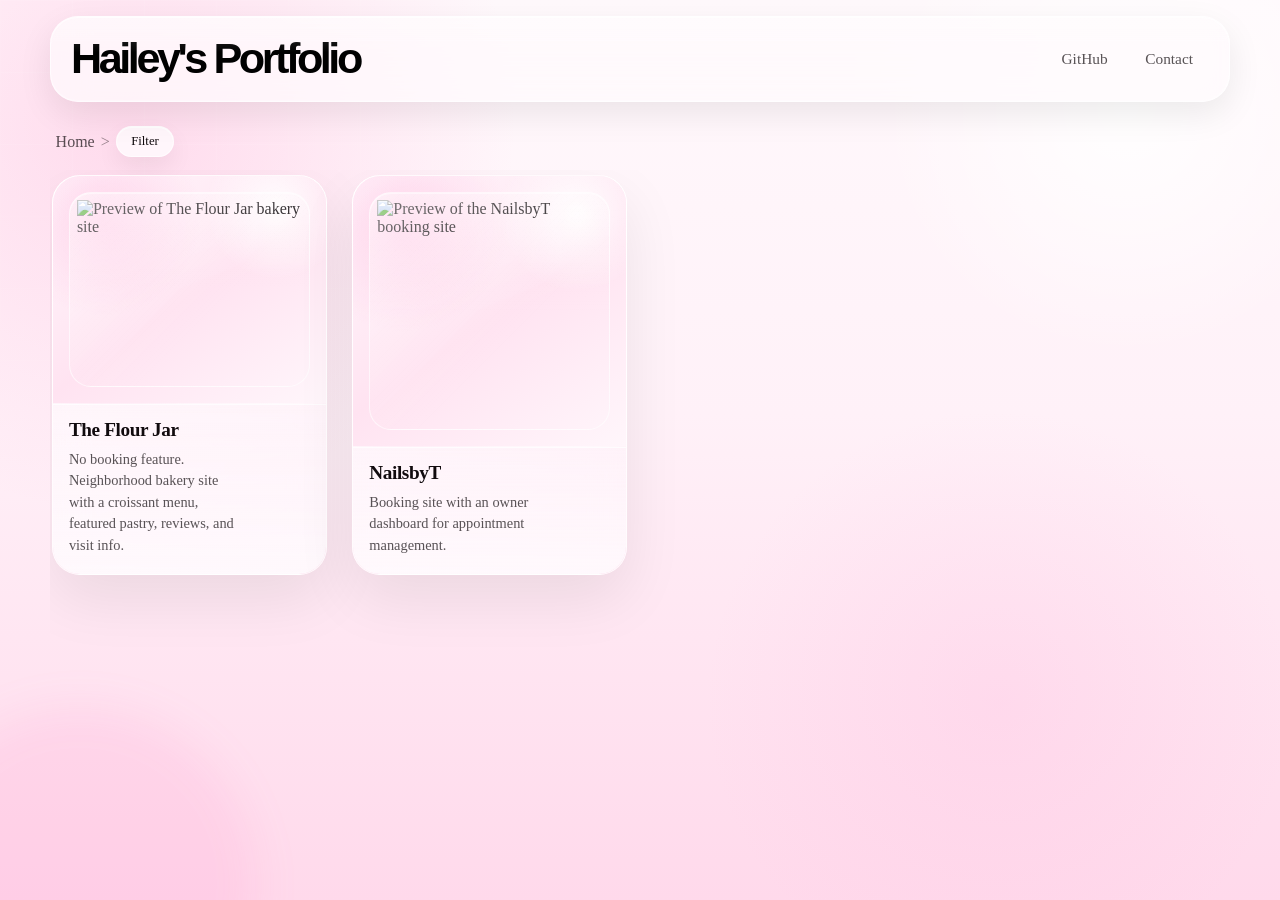
==== index.html @ 53191933 "Pages fix?" ====
<!DOCTYPE html>
<html lang="en">
<head>
    <meta charset="UTF-8">
    <meta name="viewport" content="width=device-width, initial-scale=1.0">
    <title>Hailey's Portfolio</title>
    <meta
        name="description"
        content="Portfolio of projects by Hailey."
    >
    <link rel="stylesheet" href="main.css">
</head>
<body>
    <div class="nav">
        <h1>Hailey's Portfolio</h1>
        <div class="spacing"></div>
        <div class="nav-links">
            <a class="nav-link" href="https://github.com/HALLICEE" target="_blank">
                <span class="nav-text">GitHub</span>
                <span class="nav-icon"><img src="assets/github.svg" alt="GitHub"></span>
            </a>
            <a class="nav-link" href="mailto:fullyhailey@icloud.com">
                <span class="nav-text">Contact</span>
                <span class="nav-icon"><img src="./assets/avatar.svg" alt="Contact"></span>
            </a>
        </div>
    </div>
    <div class="breadcrumb">
        <a href="index.html" class="crumb-home">Home</a>
        <span class="crumb-selected"></span>
        <span class="filter-separator" aria-hidden="true">&gt;</span>
        <div class="filter-dropdown">
            <button class="filter-btn" type="button">Filter</button>
            <div class="filter-menu"></div>
        </div>
    </div>
    <div class="content"></div>

    <script src="./scripts/projects.js"></script>
    <script src="./scripts/main.js"></script>
</body>
</html>
---- main.css ----
:root {
    --site-bg: #fff1f8;
    --site-bg-soft: #fff9fc;
    --site-bg-deep: #ffd9eb;
    --glass-bg: rgba(255, 250, 253, 0.76);
    --glass-border: rgba(255, 255, 255, 0.6);
    --glass-shadow: rgba(16, 11, 14, 0.08);
    --panel-bg: rgba(255, 251, 253, 0.9);
    --panel-border: rgba(255, 255, 255, 0.64);
    --panel-shadow: 0 24px 60px rgba(16, 11, 14, 0.08);
    --panel-shadow-hover: 0 28px 72px rgba(16, 11, 14, 0.12);
    --menu-bg: rgba(255, 250, 253, 0.96);
    --menu-border: rgba(255, 255, 255, 0.68);
    --text-main: #110b0e;
    --text-soft: rgba(17, 11, 14, 0.7);
    --text-faint: rgba(17, 11, 14, 0.45);
    --accent: #ff74b7;
    --accent-strong: #ff3f97;
    --accent-soft: rgba(255, 192, 224, 0.5);
    --glass-shine: rgba(255, 255, 255, 0.8);
    --filter: blur(18px);
    --br: 28px;
}

* {
    margin: 0;
    padding: 0;
    box-sizing: border-box;
    font-family: Georgia, "Times New Roman", Times, serif;
}

html {
    scroll-behavior: smooth;
}

body {
    position: relative;
    min-height: 100vh;
    width: 100%;
    overflow-x: hidden;
    display: flex;
    flex-direction: column;
    align-items: center;
    background:
        radial-gradient(circle at 10% 14%, rgba(255, 121, 187, 0.22), transparent 28%),
        radial-gradient(circle at 88% 12%, rgba(255, 255, 255, 0.92), transparent 18%),
        radial-gradient(circle at 78% 78%, rgba(255, 166, 214, 0.16), transparent 24%),
        linear-gradient(180deg, var(--site-bg-soft) 0%, var(--site-bg) 46%, var(--site-bg-deep) 100%);
    color: var(--text-main);
}

body::before,
body::after {
    content: "";
    position: fixed;
    pointer-events: none;
}

body::before {
    inset: 0;
    background-image:
        linear-gradient(rgba(255, 255, 255, 0.34) 1px, transparent 1px),
        linear-gradient(90deg, rgba(255, 255, 255, 0.3) 1px, transparent 1px);
    background-size: 72px 72px;
    opacity: 0.46;
    mask-image: linear-gradient(180deg, rgba(0, 0, 0, 0.6), transparent 84%);
    -webkit-mask-image: linear-gradient(180deg, rgba(0, 0, 0, 0.6), transparent 84%);
}

body::after {
    left: -6rem;
    bottom: -10rem;
    width: 22rem;
    height: 22rem;
    border-radius: 999px;
    background: rgba(255, 112, 182, 0.1);
    filter: blur(20px);
}

a {
    color: inherit;
    text-decoration: none;
}

.nav,
.breadcrumb,
.content {
    width: min(1180px, calc(100% - 2rem));
}

.nav {
    min-height: 86px;
    margin-top: 1rem;
    padding: 1rem 1.25rem;
    display: flex;
    flex-direction: row;
    align-items: center;
    justify-content: space-between;
    gap: 1rem;
    position: sticky;
    top: 1rem;
    z-index: 20;
    backdrop-filter: var(--filter);
    -webkit-backdrop-filter: var(--filter);
    background: var(--glass-bg);
    border: 1px solid var(--glass-border);
    box-shadow:
        inset 0 1px 0 rgba(255, 255, 255, 0.8),
        inset 0 -1px 0 rgba(255, 255, 255, 0.28),
        0 12px 34px var(--glass-shadow);
    border-radius: var(--br);
}

.nav::before {
    content: "";
    position: absolute;
    inset: 1px;
    border-radius: calc(var(--br) - 1px);
    background: linear-gradient(180deg, rgba(255, 255, 255, 0.26), transparent 42%);
    pointer-events: none;
}

.nav h1 {
    flex: 0 1 auto;
    display: flex;
    align-items: center;
    padding: 0;
    font-family: "Avenir Next Condensed", "Futura", "Arial Narrow", sans-serif;
    font-size: clamp(1.45rem, 4vw, 2.7rem);
    font-weight: 800;
    color: black;
    line-height: 0.92;
    letter-spacing: -0.08em;
    text-transform: none;
}

.spacing {
    flex: 1;
    min-width: 1rem;
}

.nav-links {
    display: flex;
    flex-direction: row;
    align-items: center;
    justify-content: flex-end;
    gap: 0.35rem;
    flex-wrap: wrap;
}

.nav-link {
    min-height: 46px;
    padding: 0.75rem 1rem;
    margin: 0;
    display: flex;
    align-items: center;
    justify-content: center;
    border-radius: 999px;
    color: var(--text-soft);
    font-size: clamp(0.95rem, 1.2vw, 1.05rem);
    transition:
        color 180ms ease,
        background-color 180ms ease,
        transform 180ms ease,
        box-shadow 180ms ease;
}

.nav-link:hover,
.nav-link:focus-visible {
    color: var(--accent-strong);
    background: rgba(255, 255, 255, 0.66);
    box-shadow:
        inset 0 1px 0 rgba(255, 255, 255, 0.86),
        0 10px 22px rgba(16, 11, 14, 0.08);
    transform: translateY(-1px);
}

.nav-icon {
    display: none;
}

.nav-icon img {
    width: 20px;
    height: 20px;
    filter: brightness(0.08);
}

.breadcrumb {
    min-height: 62px;
    margin: 0.35rem 0 0;
    padding: 1rem 0.35rem 0.6rem;
    display: flex;
    flex-direction: row;
    align-items: center;
    justify-content: flex-start;
    gap: 0;
    color: var(--text-soft);
    flex-wrap: wrap;
}

.crumb-home,
.crumb-selected button {
    text-decoration: none;
    color: inherit;
    background: none;
    border: none;
    padding: 0;
    margin: 0;
    display: inline;
    font: inherit;
    line-height: inherit;
    text-align: left;
    vertical-align: baseline;
    appearance: none;
    -webkit-appearance: none;
}

.crumb-home,
.crumb-selected button,
.filter-btn {
    transition:
        color 180ms ease,
        background-color 180ms ease,
        box-shadow 180ms ease;
}

.crumb-home:hover,
.crumb-home:focus-visible,
.crumb-selected button:hover,
.crumb-selected button:focus-visible {
    color: var(--accent-strong);
}

.crumb-selected {
    display: inline-flex;
    align-items: center;
    gap: 0;
    flex-wrap: wrap;
}

.crumb-selected button {
    padding: 0.18rem 0.32rem;
    border-radius: 999px;
}

.filter-dropdown {
    position: relative;
    display: inline-flex;
    align-items: center;
    gap: 0;
}

.crumb-separator,
.filter-separator {
    display: none;
    margin: 0 6px;
    color: var(--text-faint);
}

.crumb-selected .crumb-separator {
    display: inline-block;
}

.filter-btn,
.filter-option {
    cursor: pointer;
    font: inherit;
}

.filter-btn {
    border: 1px solid var(--menu-border);
    background: rgba(255, 249, 252, 0.9);
    padding: 0.45rem 0.9rem;
    margin: 0;
    display: inline-flex;
    align-items: center;
    justify-content: center;
    gap: 0.35rem;
    font-size: clamp(0.8rem, 1vw, 1rem);
    line-height: inherit;
    vertical-align: baseline;
    color: var(--text-main);
    border-radius: 999px;
    box-shadow:
        inset 0 1px 0 rgba(255, 255, 255, 0.88),
        0 10px 24px rgba(16, 11, 14, 0.06);
}

.filter-btn:hover,
.filter-btn:focus-visible {
    color: var(--accent-strong);
    background: rgba(255, 255, 255, 0.92);
}

.filter-menu {
    display: none;
    position: absolute;
    top: calc(100% + 12px);
    left: 0;
    min-width: 210px;
    z-index: 9999;
    padding: 0.55rem;
    border: 1px solid var(--menu-border);
    border-radius: 20px;
    background: var(--menu-bg);
    box-shadow:
        inset 0 1px 0 rgba(255, 255, 255, 0.84),
        0 20px 44px rgba(16, 11, 14, 0.12);
    backdrop-filter: blur(18px);
    -webkit-backdrop-filter: blur(18px);
}

.filter-option {
    display: block;
    width: 100%;
    padding: 0.75rem 0.9rem;
    text-align: left;
    border: none;
    border-radius: 14px;
    background: transparent;
    color: var(--text-main);
}

.filter-option + .filter-option {
    margin-top: 0.3rem;
}

.filter-option:hover,
.filter-option:focus-visible {
    background: var(--accent-soft);
    color: var(--accent-strong);
}

.content {
    flex: 1;
    min-height: 0;
    display: grid;
    grid-template-columns: repeat(4, minmax(0, 1fr));
    justify-items: center;
    align-content: start;
    gap: 1.35rem;
    overflow-y: auto;
    padding: 0.35rem 0 2rem;
}

.project-card {
    --card-accent: rgba(255, 179, 220, 0.28);
    --card-accent-strong: rgba(255, 78, 153, 0.22);

    height: 400px;
    width: 275px;
    display: block;
    position: relative;
    isolation: isolate;
    border: 1px solid var(--panel-border);
    background:
        linear-gradient(180deg, rgba(255, 255, 255, 0.92), rgba(255, 244, 250, 0.98)),
        var(--panel-bg);
    border-radius: 28px;
    overflow: hidden;
    box-shadow:
        inset 0 1px 0 rgba(255, 255, 255, 0.88),
        inset 0 -1px 0 rgba(255, 255, 255, 0.24),
        var(--panel-shadow);
    backdrop-filter: blur(14px);
    -webkit-backdrop-filter: blur(14px);
    transition:
        transform 220ms ease,
        box-shadow 220ms ease,
        border-color 220ms ease;
}

.project-card[hidden] {
    display: none !important;
}

.project-card::before {
    content: "";
    position: absolute;
    inset: 0;
    background:
        radial-gradient(circle at 82% 16%, rgba(255, 255, 255, 0.9), transparent 20%),
        linear-gradient(180deg, rgba(255, 255, 255, 0.18), transparent 38%),
        linear-gradient(145deg, transparent 0%, var(--card-accent) 100%);
    z-index: 0;
}

.project-card::after {
    content: "";
    position: absolute;
    inset: 1px;
    border-radius: 27px;
    border: 1px solid rgba(255, 255, 255, 0.34);
    mask-image: linear-gradient(160deg, rgba(0, 0, 0, 0.8), transparent 54%);
    -webkit-mask-image: linear-gradient(160deg, rgba(0, 0, 0, 0.8), transparent 54%);
    pointer-events: none;
    z-index: 0;
}

.project-card > * {
    position: relative;
    z-index: 1;
}

#project-1{
    --card-accent: rgba(255, 189, 226, 0.3);
    --card-accent-strong: rgba(255, 63, 151, 0.24);
}


.project-card:hover,
.project-card:focus-within {
    transform: translateY(-6px);
    border-color: rgba(255, 255, 255, 0.82);
    box-shadow: var(--panel-shadow-hover);
}

.project-card-featured {
    padding: 0;
}

.project-card:not(.project-card-featured) {
    padding: 1.3rem;
    display: flex;
    flex-direction: column;
    justify-content: flex-end;
    gap: 0.65rem;
}

.project-card-link {
    height: 100%;
    display: grid;
    grid-template-rows: minmax(0, 1fr) auto;
    color: inherit;
    text-decoration: none;
}

.project-thumbnail {
    min-height: 0;
    position: relative;
    display: flex;
    align-items: center;
    justify-content: center;
    padding: 1.5rem;
    background:
        radial-gradient(circle at 18% 18%, rgba(255, 152, 206, 0.32), transparent 34%),
        radial-gradient(circle at 82% 14%, rgba(255, 255, 255, 0.9), transparent 24%),
        linear-gradient(145deg, #fff8fc 0%, #ffe3f1 52%, #fff6fb 100%);
    border-bottom: 1px solid rgba(255, 255, 255, 0.42);
}

.project-thumbnail::before {
    content: "";
    position: absolute;
    inset: 1rem;
    border-radius: 22px;
    border: 1px solid rgba(255, 255, 255, 0.62);
    background:
        linear-gradient(135deg, rgba(255, 255, 255, 0.34), transparent 60%),
        linear-gradient(180deg, rgba(255, 255, 255, 0.18), transparent 50%);
    box-shadow: inset 0 1px 0 rgba(255, 255, 255, 0.48);
}

.project-thumbnail.is-placeholder {
    border-bottom: 1px solid rgba(255, 255, 255, 0.42);
}

.project-thumbnail-label {
    position: relative;
    z-index: 1;
    font-size: 0.8rem;
    letter-spacing: 0.15em;
    text-transform: uppercase;
    color: rgba(17, 11, 14, 0.64);
    text-align: center;
}

.project-thumbnail-image {
    width: 100%;
    height: 100%;
    object-fit: cover;
}

.project-card-summary {
    display: flex;
    flex-direction: column;
    justify-content: flex-end;
    gap: 0.5rem;
    min-height: 118px;
    padding: 1rem 1rem 1.1rem;
    background: linear-gradient(180deg, rgba(255, 250, 253, 0.58), rgba(255, 250, 253, 0.94));
    backdrop-filter: blur(16px);
    -webkit-backdrop-filter: blur(16px);
    box-shadow: inset 0 1px 0 rgba(255, 255, 255, 0.72);
}

.project-card h2,
.project-card-summary h2 {
    font-size: clamp(1.12rem, 1.5vw, 1.38rem);
    line-height: 1.08;
    letter-spacing: -0.02em;
    color: var(--text-main);
}

.project-card > p,
.project-caption {
    font-size: 0.9rem;
    line-height: 1.5;
    max-width: 24ch;
    color: var(--text-soft);
}

.project-empty-state {
    grid-column: 1 / -1;
    width: min(100%, 420px);
    padding: 1.6rem;
    border: 1px solid var(--panel-border);
    border-radius: 28px;
    background:
        linear-gradient(180deg, rgba(255, 255, 255, 0.92), rgba(255, 244, 250, 0.98)),
        var(--panel-bg);
    box-shadow:
        inset 0 1px 0 rgba(255, 255, 255, 0.88),
        inset 0 -1px 0 rgba(255, 255, 255, 0.24),
        var(--panel-shadow);
    text-align: center;
}

.project-empty-state h2 {
    font-size: 1.12rem;
}

.project-empty-state p {
    margin-top: 0.45rem;
    color: var(--text-soft);
    line-height: 1.55;
}

.project-card-link:hover,
.project-card-link:focus-visible {
    background: transparent;
    transform: none;
}

.content::-webkit-scrollbar {
    width: 12px;
}

.content::-webkit-scrollbar-track {
    background: rgba(255, 255, 255, 0.28);
    border-radius: 999px;
}

.content::-webkit-scrollbar-thumb {
    background: rgba(17, 11, 14, 0.18);
    border-radius: 999px;
    border: 2px solid rgba(255, 255, 255, 0.28);
}

.content::-webkit-scrollbar-thumb:hover {
    background: rgba(255, 63, 151, 0.54);
}

@media (max-width: 1080px) {
    .content {
        grid-template-columns: repeat(2, minmax(0, 1fr));
    }
}

@media (max-width: 800px) {
    .nav-text {
        display: none;
    }

    .nav-icon {
        display: inline;
    }

    .nav-link {
        padding: 0.7rem 0.85rem;
    }
}

@media (max-width: 720px) {
    .nav,
    .breadcrumb,
    .content {
        width: min(100%, calc(100% - 1.25rem));
    }

    .nav {
        top: 0.65rem;
        padding: 0.9rem 1rem;
        border-radius: 24px;
        flex-wrap: wrap;
    }

    .spacing {
        display: none;
    }

    .nav-links {
        width: 100%;
        justify-content: flex-start;
    }

    .breadcrumb {
        padding: 0.85rem 0.1rem 0.45rem;
    }

    .content {
        grid-template-columns: 1fr;
        padding-bottom: 1.5rem;
    }

    .project-card {
        width: min(100%, 420px);
    }
}
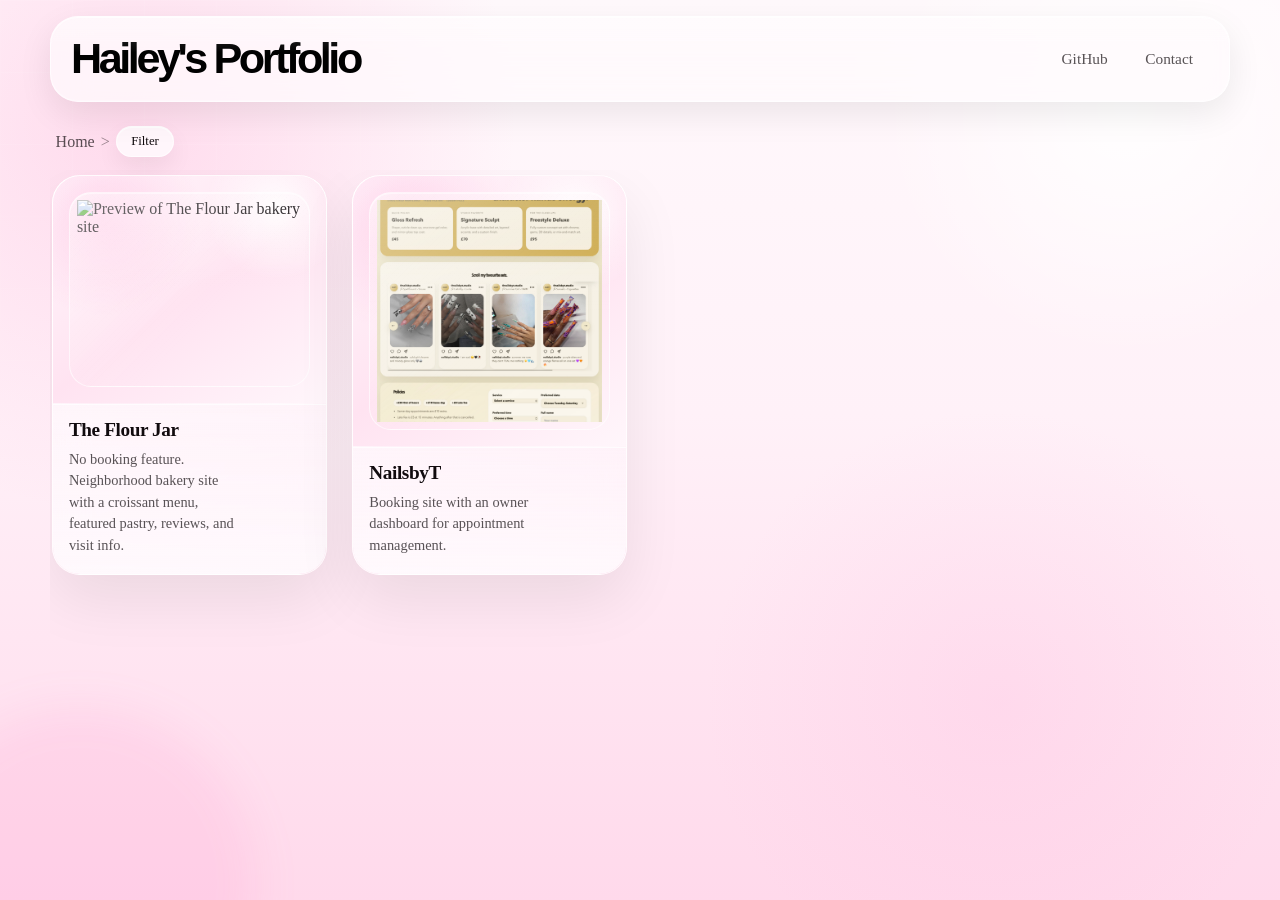
==== commit 55ea16e2: "Thumbnail fix" ====
--- a/index.html
+++ b/index.html
@@ -8,7 +8,7 @@
         name="description"
         content="Portfolio of projects by Hailey."
     >
-    <link rel="stylesheet" href="main.css">
+    <link rel="stylesheet" href="./style.css">
 </head>
 <body>
     <div class="nav">
@@ -36,7 +36,6 @@
     </div>
     <div class="content"></div>
 
-    <script src="./scripts/projects.js"></script>
-    <script src="./scripts/main.js"></script>
+    <script src="./script.js"></script>
 </body>
 </html>
--- a/style.css
+++ b/style.css
@@ -0,0 +1,619 @@
+:root {
+    --site-bg: #fff1f8;
+    --site-bg-soft: #fff9fc;
+    --site-bg-deep: #ffd9eb;
+    --glass-bg: rgba(255, 250, 253, 0.76);
+    --glass-border: rgba(255, 255, 255, 0.6);
+    --glass-shadow: rgba(16, 11, 14, 0.08);
+    --panel-bg: rgba(255, 251, 253, 0.9);
+    --panel-border: rgba(255, 255, 255, 0.64);
+    --panel-shadow: 0 24px 60px rgba(16, 11, 14, 0.08);
+    --panel-shadow-hover: 0 28px 72px rgba(16, 11, 14, 0.12);
+    --menu-bg: rgba(255, 250, 253, 0.96);
+    --menu-border: rgba(255, 255, 255, 0.68);
+    --text-main: #110b0e;
+    --text-soft: rgba(17, 11, 14, 0.7);
+    --text-faint: rgba(17, 11, 14, 0.45);
+    --accent: #ff74b7;
+    --accent-strong: #ff3f97;
+    --accent-soft: rgba(255, 192, 224, 0.5);
+    --glass-shine: rgba(255, 255, 255, 0.8);
+    --filter: blur(18px);
+    --br: 28px;
+}
+
+* {
+    margin: 0;
+    padding: 0;
+    box-sizing: border-box;
+    font-family: Georgia, "Times New Roman", Times, serif;
+}
+
+html {
+    scroll-behavior: smooth;
+}
+
+body {
+    position: relative;
+    min-height: 100vh;
+    width: 100%;
+    overflow-x: hidden;
+    display: flex;
+    flex-direction: column;
+    align-items: center;
+    background:
+        radial-gradient(circle at 10% 14%, rgba(255, 121, 187, 0.22), transparent 28%),
+        radial-gradient(circle at 88% 12%, rgba(255, 255, 255, 0.92), transparent 18%),
+        radial-gradient(circle at 78% 78%, rgba(255, 166, 214, 0.16), transparent 24%),
+        linear-gradient(180deg, var(--site-bg-soft) 0%, var(--site-bg) 46%, var(--site-bg-deep) 100%);
+    color: var(--text-main);
+}
+
+body::before,
+body::after {
+    content: "";
+    position: fixed;
+    pointer-events: none;
+}
+
+body::before {
+    inset: 0;
+    background-image:
+        linear-gradient(rgba(255, 255, 255, 0.34) 1px, transparent 1px),
+        linear-gradient(90deg, rgba(255, 255, 255, 0.3) 1px, transparent 1px);
+    background-size: 72px 72px;
+    opacity: 0.46;
+    mask-image: linear-gradient(180deg, rgba(0, 0, 0, 0.6), transparent 84%);
+    -webkit-mask-image: linear-gradient(180deg, rgba(0, 0, 0, 0.6), transparent 84%);
+}
+
+body::after {
+    left: -6rem;
+    bottom: -10rem;
+    width: 22rem;
+    height: 22rem;
+    border-radius: 999px;
+    background: rgba(255, 112, 182, 0.1);
+    filter: blur(20px);
+}
+
+a {
+    color: inherit;
+    text-decoration: none;
+}
+
+.nav,
+.breadcrumb,
+.content {
+    width: min(1180px, calc(100% - 2rem));
+}
+
+.nav {
+    min-height: 86px;
+    margin-top: 1rem;
+    padding: 1rem 1.25rem;
+    display: flex;
+    flex-direction: row;
+    align-items: center;
+    justify-content: space-between;
+    gap: 1rem;
+    position: sticky;
+    top: 1rem;
+    z-index: 20;
+    backdrop-filter: var(--filter);
+    -webkit-backdrop-filter: var(--filter);
+    background: var(--glass-bg);
+    border: 1px solid var(--glass-border);
+    box-shadow:
+        inset 0 1px 0 rgba(255, 255, 255, 0.8),
+        inset 0 -1px 0 rgba(255, 255, 255, 0.28),
+        0 12px 34px var(--glass-shadow);
+    border-radius: var(--br);
+}
+
+.nav::before {
+    content: "";
+    position: absolute;
+    inset: 1px;
+    border-radius: calc(var(--br) - 1px);
+    background: linear-gradient(180deg, rgba(255, 255, 255, 0.26), transparent 42%);
+    pointer-events: none;
+}
+
+.nav h1 {
+    flex: 0 1 auto;
+    display: flex;
+    align-items: center;
+    padding: 0;
+    font-family: "Avenir Next Condensed", "Futura", "Arial Narrow", sans-serif;
+    font-size: clamp(1.45rem, 4vw, 2.7rem);
+    font-weight: 800;
+    color: black;
+    line-height: 0.92;
+    letter-spacing: -0.08em;
+    text-transform: none;
+}
+
+.spacing {
+    flex: 1;
+    min-width: 1rem;
+}
+
+.nav-links {
+    display: flex;
+    flex-direction: row;
+    align-items: center;
+    justify-content: flex-end;
+    gap: 0.35rem;
+    flex-wrap: wrap;
+}
+
+.nav-link {
+    min-height: 46px;
+    padding: 0.75rem 1rem;
+    margin: 0;
+    display: flex;
+    align-items: center;
+    justify-content: center;
+    border-radius: 999px;
+    color: var(--text-soft);
+    font-size: clamp(0.95rem, 1.2vw, 1.05rem);
+    transition:
+        color 180ms ease,
+        background-color 180ms ease,
+        transform 180ms ease,
+        box-shadow 180ms ease;
+}
+
+.nav-link:hover,
+.nav-link:focus-visible {
+    color: var(--accent-strong);
+    background: rgba(255, 255, 255, 0.66);
+    box-shadow:
+        inset 0 1px 0 rgba(255, 255, 255, 0.86),
+        0 10px 22px rgba(16, 11, 14, 0.08);
+    transform: translateY(-1px);
+}
+
+.nav-icon {
+    display: none;
+}
+
+.nav-icon img {
+    width: 20px;
+    height: 20px;
+    filter: brightness(0.08);
+}
+
+.breadcrumb {
+    min-height: 62px;
+    margin: 0.35rem 0 0;
+    padding: 1rem 0.35rem 0.6rem;
+    display: flex;
+    flex-direction: row;
+    align-items: center;
+    justify-content: flex-start;
+    gap: 0;
+    color: var(--text-soft);
+    flex-wrap: wrap;
+}
+
+.crumb-home,
+.crumb-selected button {
+    text-decoration: none;
+    color: inherit;
+    background: none;
+    border: none;
+    padding: 0;
+    margin: 0;
+    display: inline;
+    font: inherit;
+    line-height: inherit;
+    text-align: left;
+    vertical-align: baseline;
+    appearance: none;
+    -webkit-appearance: none;
+}
+
+.crumb-home,
+.crumb-selected button,
+.filter-btn {
+    transition:
+        color 180ms ease,
+        background-color 180ms ease,
+        box-shadow 180ms ease;
+}
+
+.crumb-home:hover,
+.crumb-home:focus-visible,
+.crumb-selected button:hover,
+.crumb-selected button:focus-visible {
+    color: var(--accent-strong);
+}
+
+.crumb-selected {
+    display: inline-flex;
+    align-items: center;
+    gap: 0;
+    flex-wrap: wrap;
+}
+
+.crumb-selected button {
+    padding: 0.18rem 0.32rem;
+    border-radius: 999px;
+}
+
+.filter-dropdown {
+    position: relative;
+    display: inline-flex;
+    align-items: center;
+    gap: 0;
+}
+
+.crumb-separator,
+.filter-separator {
+    display: none;
+    margin: 0 6px;
+    color: var(--text-faint);
+}
+
+.crumb-selected .crumb-separator {
+    display: inline-block;
+}
+
+.filter-btn,
+.filter-option {
+    cursor: pointer;
+    font: inherit;
+}
+
+.filter-btn {
+    border: 1px solid var(--menu-border);
+    background: rgba(255, 249, 252, 0.9);
+    padding: 0.45rem 0.9rem;
+    margin: 0;
+    display: inline-flex;
+    align-items: center;
+    justify-content: center;
+    gap: 0.35rem;
+    font-size: clamp(0.8rem, 1vw, 1rem);
+    line-height: inherit;
+    vertical-align: baseline;
+    color: var(--text-main);
+    border-radius: 999px;
+    box-shadow:
+        inset 0 1px 0 rgba(255, 255, 255, 0.88),
+        0 10px 24px rgba(16, 11, 14, 0.06);
+}
+
+.filter-btn:hover,
+.filter-btn:focus-visible {
+    color: var(--accent-strong);
+    background: rgba(255, 255, 255, 0.92);
+}
+
+.filter-menu {
+    display: none;
+    position: absolute;
+    top: calc(100% + 12px);
+    left: 0;
+    min-width: 210px;
+    z-index: 9999;
+    padding: 0.55rem;
+    border: 1px solid var(--menu-border);
+    border-radius: 20px;
+    background: var(--menu-bg);
+    box-shadow:
+        inset 0 1px 0 rgba(255, 255, 255, 0.84),
+        0 20px 44px rgba(16, 11, 14, 0.12);
+    backdrop-filter: blur(18px);
+    -webkit-backdrop-filter: blur(18px);
+}
+
+.filter-option {
+    display: block;
+    width: 100%;
+    padding: 0.75rem 0.9rem;
+    text-align: left;
+    border: none;
+    border-radius: 14px;
+    background: transparent;
+    color: var(--text-main);
+}
+
+.filter-option + .filter-option {
+    margin-top: 0.3rem;
+}
+
+.filter-option:hover,
+.filter-option:focus-visible {
+    background: var(--accent-soft);
+    color: var(--accent-strong);
+}
+
+.content {
+    flex: 1;
+    min-height: 0;
+    display: grid;
+    grid-template-columns: repeat(4, minmax(0, 1fr));
+    justify-items: center;
+    align-content: start;
+    gap: 1.35rem;
+    overflow-y: auto;
+    padding: 0.35rem 0 2rem;
+}
+
+.project-card {
+    --card-accent: rgba(255, 179, 220, 0.28);
+    --card-accent-strong: rgba(255, 78, 153, 0.22);
+
+    height: 400px;
+    width: 275px;
+    display: block;
+    position: relative;
+    isolation: isolate;
+    border: 1px solid var(--panel-border);
+    background:
+        linear-gradient(180deg, rgba(255, 255, 255, 0.92), rgba(255, 244, 250, 0.98)),
+        var(--panel-bg);
+    border-radius: 28px;
+    overflow: hidden;
+    box-shadow:
+        inset 0 1px 0 rgba(255, 255, 255, 0.88),
+        inset 0 -1px 0 rgba(255, 255, 255, 0.24),
+        var(--panel-shadow);
+    backdrop-filter: blur(14px);
+    -webkit-backdrop-filter: blur(14px);
+    transition:
+        transform 220ms ease,
+        box-shadow 220ms ease,
+        border-color 220ms ease;
+}
+
+.project-card[hidden] {
+    display: none !important;
+}
+
+.project-card::before {
+    content: "";
+    position: absolute;
+    inset: 0;
+    background:
+        radial-gradient(circle at 82% 16%, rgba(255, 255, 255, 0.9), transparent 20%),
+        linear-gradient(180deg, rgba(255, 255, 255, 0.18), transparent 38%),
+        linear-gradient(145deg, transparent 0%, var(--card-accent) 100%);
+    z-index: 0;
+}
+
+.project-card::after {
+    content: "";
+    position: absolute;
+    inset: 1px;
+    border-radius: 27px;
+    border: 1px solid rgba(255, 255, 255, 0.34);
+    mask-image: linear-gradient(160deg, rgba(0, 0, 0, 0.8), transparent 54%);
+    -webkit-mask-image: linear-gradient(160deg, rgba(0, 0, 0, 0.8), transparent 54%);
+    pointer-events: none;
+    z-index: 0;
+}
+
+.project-card > * {
+    position: relative;
+    z-index: 1;
+}
+
+#project-1{
+    --card-accent: rgba(255, 189, 226, 0.3);
+    --card-accent-strong: rgba(255, 63, 151, 0.24);
+}
+
+
+.project-card:hover,
+.project-card:focus-within {
+    transform: translateY(-6px);
+    border-color: rgba(255, 255, 255, 0.82);
+    box-shadow: var(--panel-shadow-hover);
+}
+
+.project-card-featured {
+    padding: 0;
+}
+
+.project-card:not(.project-card-featured) {
+    padding: 1.3rem;
+    display: flex;
+    flex-direction: column;
+    justify-content: flex-end;
+    gap: 0.65rem;
+}
+
+.project-card-link {
+    height: 100%;
+    display: grid;
+    grid-template-rows: minmax(0, 1fr) auto;
+    color: inherit;
+    text-decoration: none;
+}
+
+.project-thumbnail {
+    min-height: 0;
+    position: relative;
+    display: flex;
+    align-items: center;
+    justify-content: center;
+    padding: 1.5rem;
+    background:
+        radial-gradient(circle at 18% 18%, rgba(255, 152, 206, 0.32), transparent 34%),
+        radial-gradient(circle at 82% 14%, rgba(255, 255, 255, 0.9), transparent 24%),
+        linear-gradient(145deg, #fff8fc 0%, #ffe3f1 52%, #fff6fb 100%);
+    border-bottom: 1px solid rgba(255, 255, 255, 0.42);
+}
+
+.project-thumbnail::before {
+    content: "";
+    position: absolute;
+    inset: 1rem;
+    border-radius: 22px;
+    border: 1px solid rgba(255, 255, 255, 0.62);
+    background:
+        linear-gradient(135deg, rgba(255, 255, 255, 0.34), transparent 60%),
+        linear-gradient(180deg, rgba(255, 255, 255, 0.18), transparent 50%);
+    box-shadow: inset 0 1px 0 rgba(255, 255, 255, 0.48);
+}
+
+.project-thumbnail.is-placeholder {
+    border-bottom: 1px solid rgba(255, 255, 255, 0.42);
+}
+
+.project-thumbnail-label {
+    position: relative;
+    z-index: 1;
+    font-size: 0.8rem;
+    letter-spacing: 0.15em;
+    text-transform: uppercase;
+    color: rgba(17, 11, 14, 0.64);
+    text-align: center;
+}
+
+.project-thumbnail-image {
+    width: 100%;
+    height: 100%;
+    object-fit: cover;
+}
+
+.project-card-summary {
+    display: flex;
+    flex-direction: column;
+    justify-content: flex-end;
+    gap: 0.5rem;
+    min-height: 118px;
+    padding: 1rem 1rem 1.1rem;
+    background: linear-gradient(180deg, rgba(255, 250, 253, 0.58), rgba(255, 250, 253, 0.94));
+    backdrop-filter: blur(16px);
+    -webkit-backdrop-filter: blur(16px);
+    box-shadow: inset 0 1px 0 rgba(255, 255, 255, 0.72);
+}
+
+.project-card h2,
+.project-card-summary h2 {
+    font-size: clamp(1.12rem, 1.5vw, 1.38rem);
+    line-height: 1.08;
+    letter-spacing: -0.02em;
+    color: var(--text-main);
+}
+
+.project-card > p,
+.project-caption {
+    font-size: 0.9rem;
+    line-height: 1.5;
+    max-width: 24ch;
+    color: var(--text-soft);
+}
+
+.project-empty-state {
+    grid-column: 1 / -1;
+    width: min(100%, 420px);
+    padding: 1.6rem;
+    border: 1px solid var(--panel-border);
+    border-radius: 28px;
+    background:
+        linear-gradient(180deg, rgba(255, 255, 255, 0.92), rgba(255, 244, 250, 0.98)),
+        var(--panel-bg);
+    box-shadow:
+        inset 0 1px 0 rgba(255, 255, 255, 0.88),
+        inset 0 -1px 0 rgba(255, 255, 255, 0.24),
+        var(--panel-shadow);
+    text-align: center;
+}
+
+.project-empty-state h2 {
+    font-size: 1.12rem;
+}
+
+.project-empty-state p {
+    margin-top: 0.45rem;
+    color: var(--text-soft);
+    line-height: 1.55;
+}
+
+.project-card-link:hover,
+.project-card-link:focus-visible {
+    background: transparent;
+    transform: none;
+}
+
+.content::-webkit-scrollbar {
+    width: 12px;
+}
+
+.content::-webkit-scrollbar-track {
+    background: rgba(255, 255, 255, 0.28);
+    border-radius: 999px;
+}
+
+.content::-webkit-scrollbar-thumb {
+    background: rgba(17, 11, 14, 0.18);
+    border-radius: 999px;
+    border: 2px solid rgba(255, 255, 255, 0.28);
+}
+
+.content::-webkit-scrollbar-thumb:hover {
+    background: rgba(255, 63, 151, 0.54);
+}
+
+@media (max-width: 1080px) {
+    .content {
+        grid-template-columns: repeat(2, minmax(0, 1fr));
+    }
+}
+
+@media (max-width: 800px) {
+    .nav-text {
+        display: none;
+    }
+
+    .nav-icon {
+        display: inline;
+    }
+
+    .nav-link {
+        padding: 0.7rem 0.85rem;
+    }
+}
+
+@media (max-width: 720px) {
+    .nav,
+    .breadcrumb,
+    .content {
+        width: min(100%, calc(100% - 1.25rem));
+    }
+
+    .nav {
+        top: 0.65rem;
+        padding: 0.9rem 1rem;
+        border-radius: 24px;
+        flex-wrap: wrap;
+    }
+
+    .spacing {
+        display: none;
+    }
+
+    .nav-links {
+        width: 100%;
+        justify-content: flex-start;
+    }
+
+    .breadcrumb {
+        padding: 0.85rem 0.1rem 0.45rem;
+    }
+
+    .content {
+        grid-template-columns: 1fr;
+        padding-bottom: 1.5rem;
+    }
+
+    .project-card {
+        width: min(100%, 420px);
+    }
+}
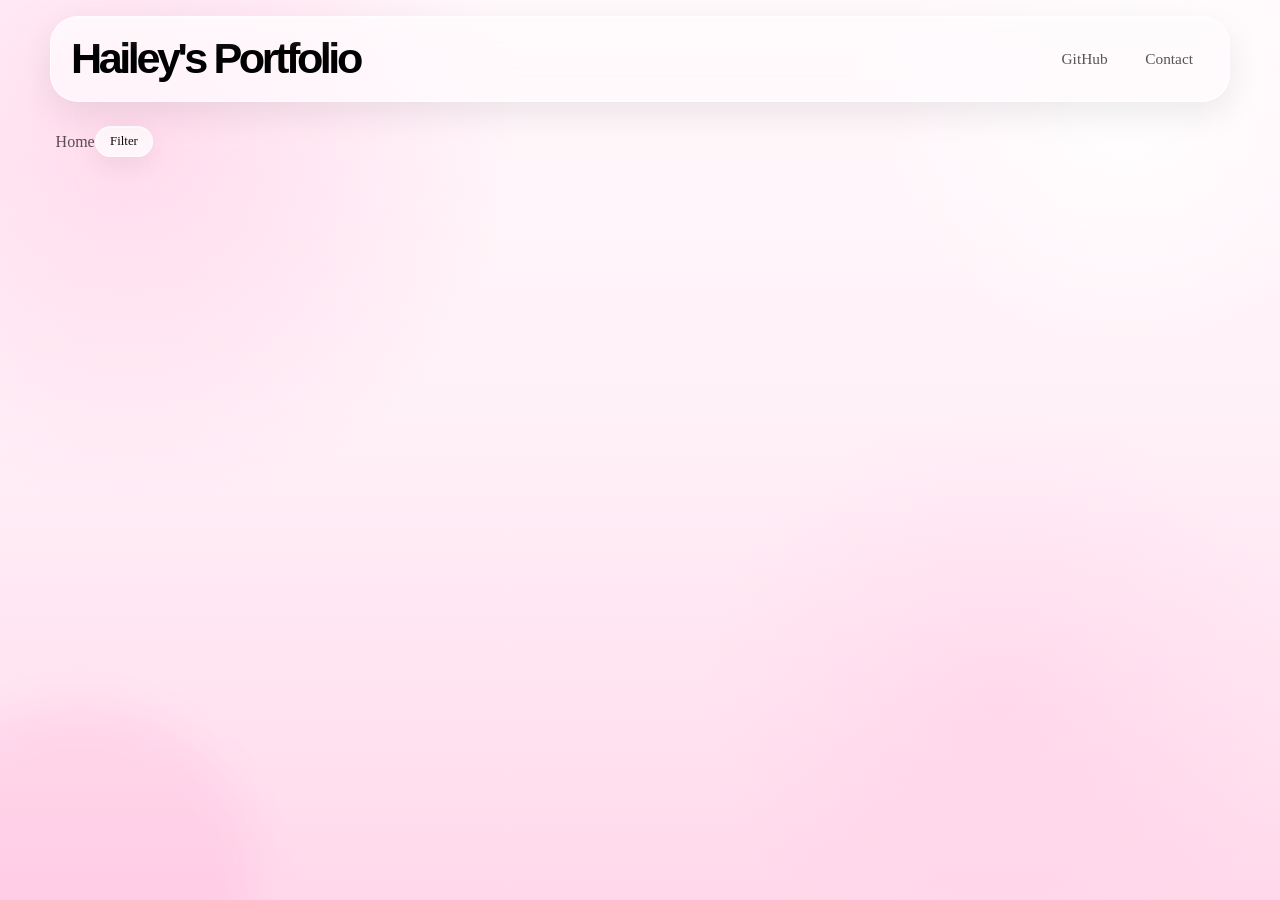
==== commit a6fde25d: "Fixed x2??" ====
--- a/index.html
+++ b/index.html
@@ -36,6 +36,7 @@
     </div>
     <div class="content"></div>
 
+    <script src="./scripts/projects.js"></script>
     <script src="./script.js"></script>
 </body>
 </html>
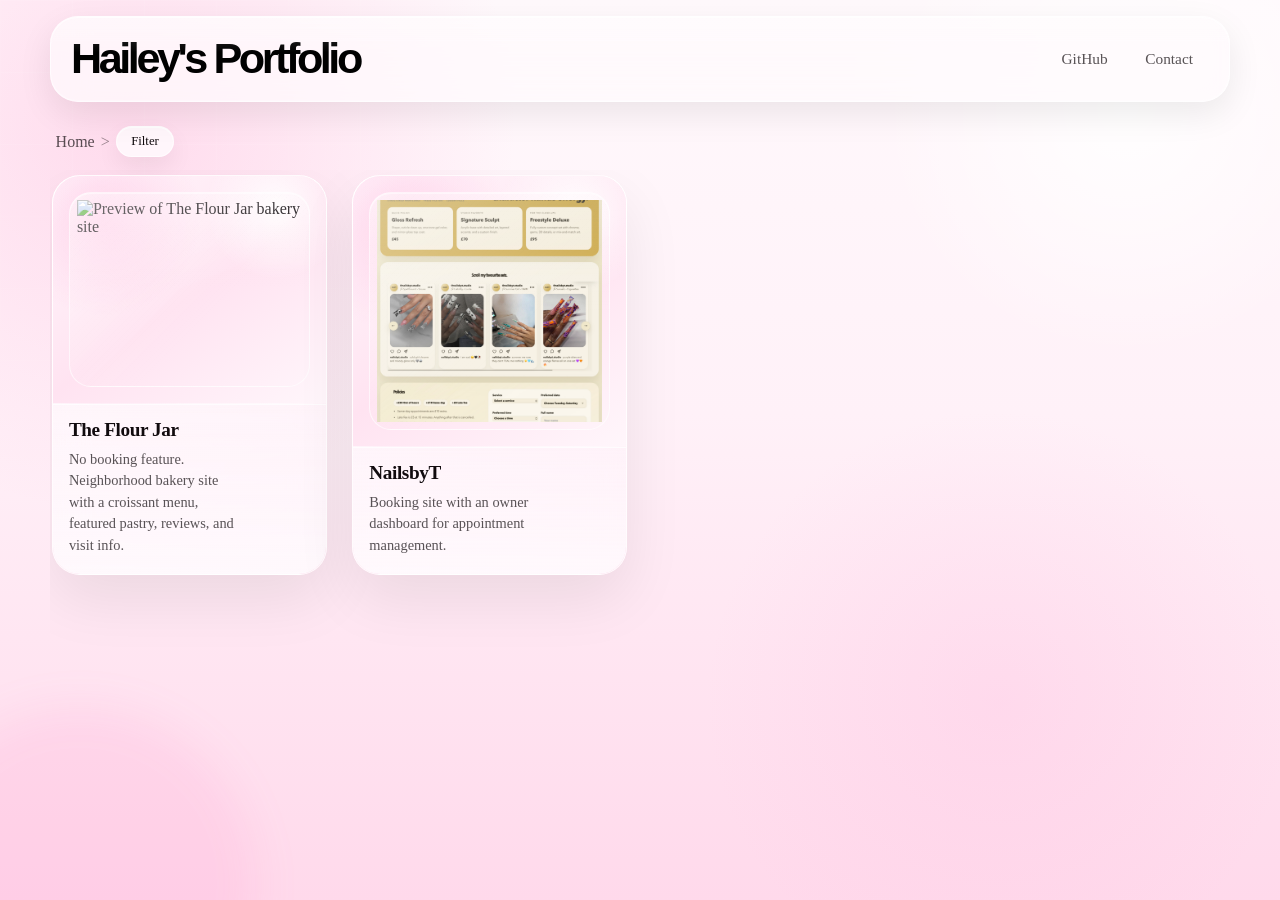
==== commit e4ecdda3: "fix 4 ??" ====
--- a/index.html
+++ b/index.html
@@ -36,7 +36,7 @@
     </div>
     <div class="content"></div>
 
-    <script src="./scripts/projects.js"></script>
+    <script src="./projects.js"></script>
     <script src="./script.js"></script>
 </body>
 </html>
